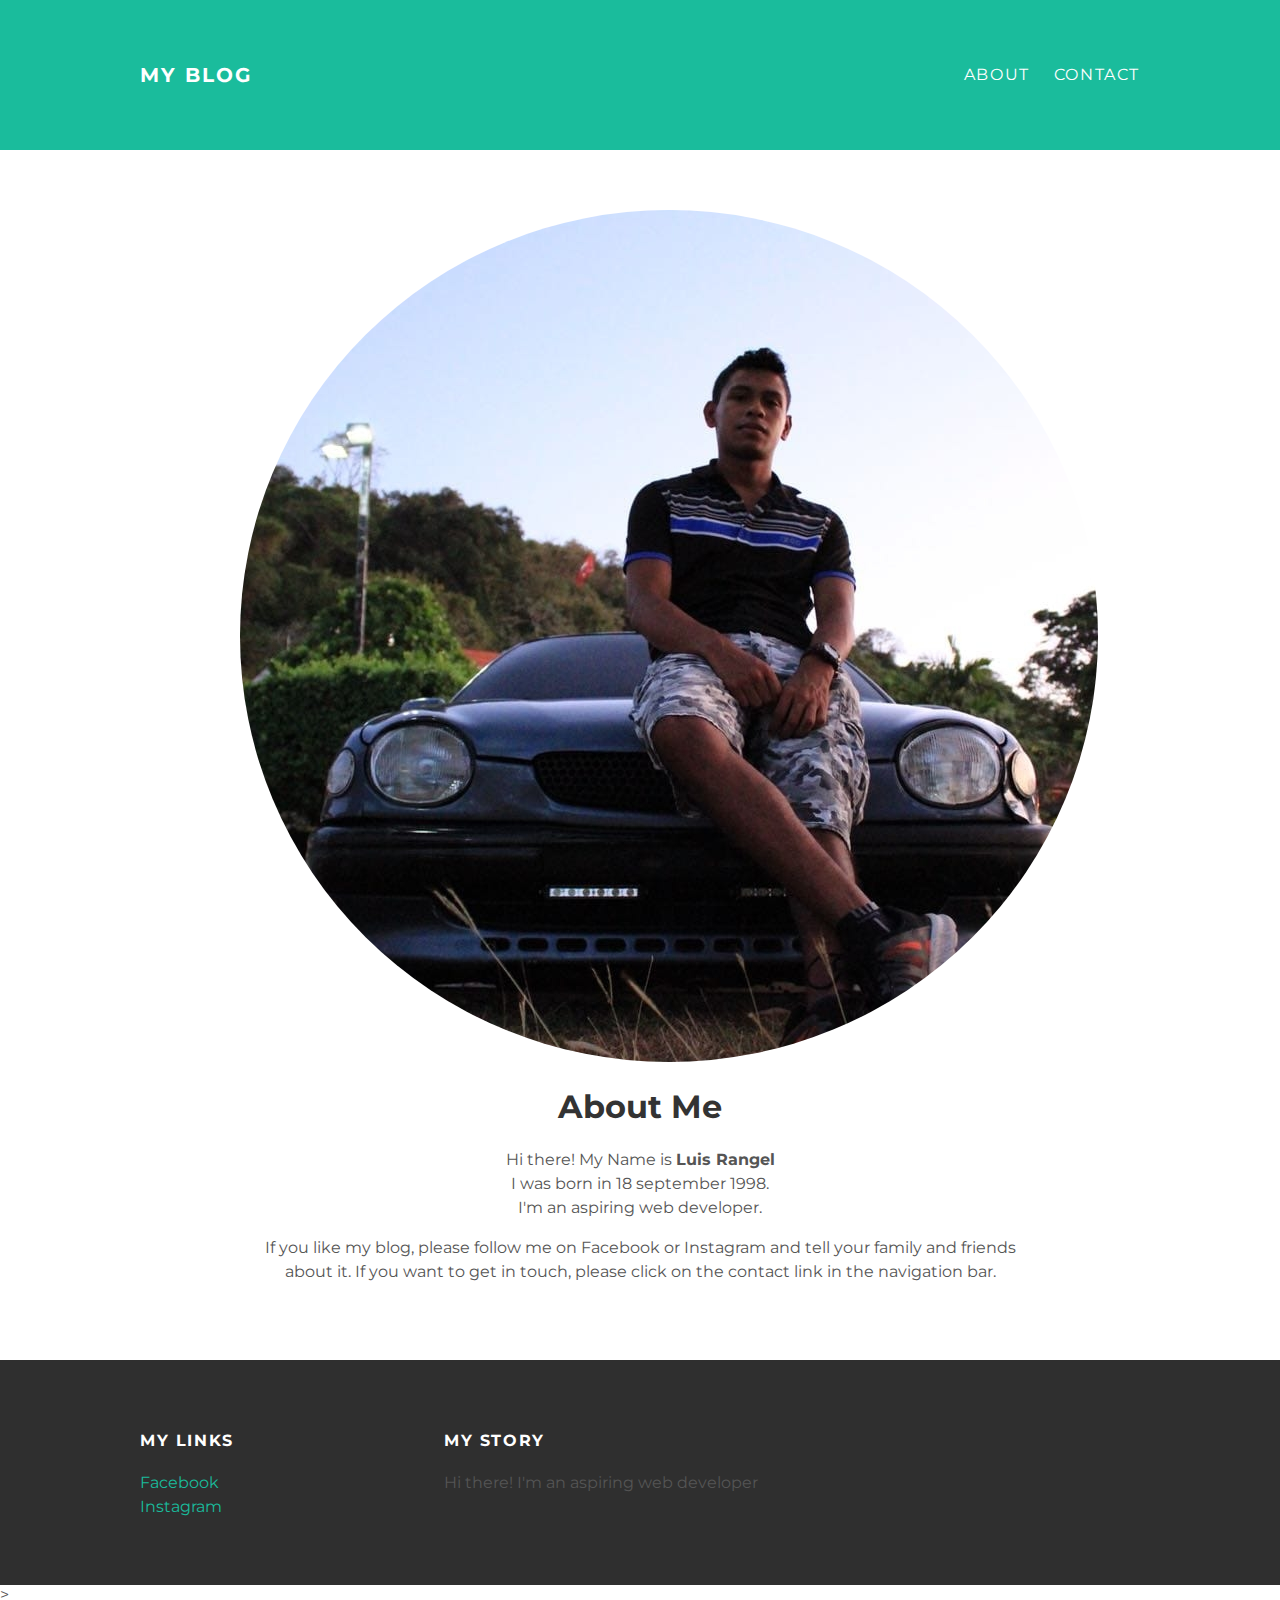
==== about.html @ e7b49480 "Add files via upload" ====
<!DOCTYPE html>
<html>
    <head>
        <title>About</title>
        <link rel="stylesheet"
        type="text/css" href="style.css">
    </head>
    <body>
        <div id= "header">
            <div class= "container">
                <a id="header-title"
                 href="index.html">My Blog</a>
                <ul id="header-nav">
                    <li><a href="about.html">About</a>
                    </li>
                    <li><a href="mailto:luis18rangel@hotmail.com">Contact</a>
                    </li>
                </ul>
            </div>
        </div>
        <div id= "content">
            <div class= "container">
                <div class="about">
                    <div class="about-author">
                        <img src="me.jpg">
                    </div>
                    <h1 class="about-title">About Me</h1>
                    <div class="about-content">
                        <p>
                            Hi there! My Name is <Strong>Luis Rangel</Strong>
                            <br>
                            I was born in 18 september 1998.
                            <br>
                            I'm an aspiring web developer.
                        </p>
                        <p>If  you like my blog, please follow me on Facebook or Instagram and tell your family and friends about it. If you want
                            to get in touch, please click on the contact link in the navigation bar.
                        </p>
                    </div>
                </div>
            </div>    
        </div>
        <div id= "footer">
            <div class= "container">
                <div class="column">
                    <h4>My Links</h4>
                    <p>
                            <a href="https://www.facebook.com/Luis18Rangel">Facebook</a>
                            <br>
                            <a href="https://www.instagram.com/luis18rangel/">Instagram</a>
                     </p>
                </div>
                <div class="column">
                    <h4>My Story</h4>
                    <p>Hi there! I'm an aspiring web developer</p>
                </div>
            </div>
        </div>
    </body>>
<html>
---- style.css ----
@import url(http://fonts.googleapis.com/css?family=Montserrat:400,700);

body
{
    color: #555;
    margin: 0;

    font-family: 'Montserrat', sans-serif;
}

#header 
{
    background-color: #1abc9c;
    height: 150px;
    line-height: 150px;
}

#header a
{
    color: white;
    text-decoration: none;

    text-transform: uppercase;
    letter-spacing: 0.1em;
}

#header a:hover
{
    color: #222;
}

#header-title
{
    display: block;
    float: left;

    font-size: 20px;
    font-weight: bold;
}

#header-nav
{
    display: block;
    float: right;
    margin-top: 0;

}
#header-nav li
{
    display: inline;
    padding-left: 20px;
}

.container
{
    max-width: 1000px;
    margin: 0 auto;
}

#footer
{
    background-color: #2f2f2f;
    padding: 50px 0;
}

.column
{
    min-width: 300px;
    display: inline-block;
    display: inline-block;
    vertical-align: top;
}

#footer h4
{
    color: white;
    text-transform: uppercase;
    letter-spacing: 0.1em;
}

#fotter p
{
    color: white;
}

a
{
    color: #1abc9c;
    text-decoration: none;
}

a:hover
{
    color: #F6A623;
}

.post
{
    max-width: 800px;
    margin: 0 auto;
    padding: 60px 0;
}

.post-author img
{
    width: 80px;
    height: 80px;
    vertical-align: middle;
}

.post-author img, .post-author1 img, .about-author img
{
    border-radius: 50%;
}

.post-author span
{
    margin-left: 16px;
}

.post-date
{
    color: #d2d2d2;

    font-size: 14px;
    font-weight: bold;

    text-transform: uppercase;
    letter-spacing: 0.1em;
}

h1, h2, h3, h4
{
    color: #333;
}

p
{
    line-height: 1.5;
}

.post, .about
{
    max-width: 800px;
    margin: 0 auto;
    padding: 60px 0;
}

.about
{
    text-align: center;
}

.post-container:nth-child(even)
{
    background-color: #2f2f2f;
}
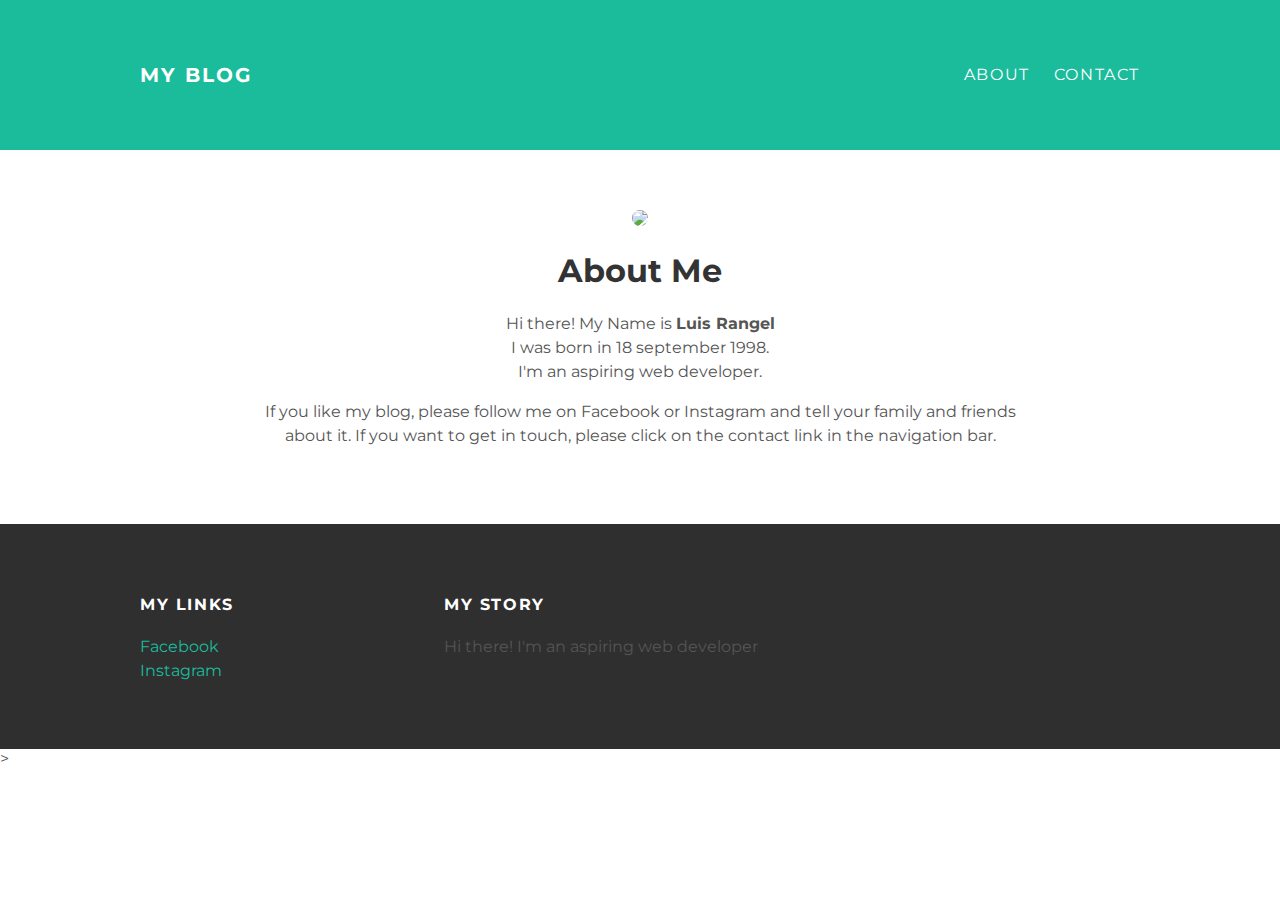
==== commit f13c43ee: "Update about.html" ====
--- a/about.html
+++ b/about.html
@@ -22,7 +22,7 @@
             <div class= "container">
                 <div class="about">
                     <div class="about-author">
-                        <img src="me.jpg">
+                        <img src="mecar.jpg">
                     </div>
                     <h1 class="about-title">About Me</h1>
                     <div class="about-content">
@@ -57,4 +57,4 @@
             </div>
         </div>
     </body>>
-<html>+<html>
